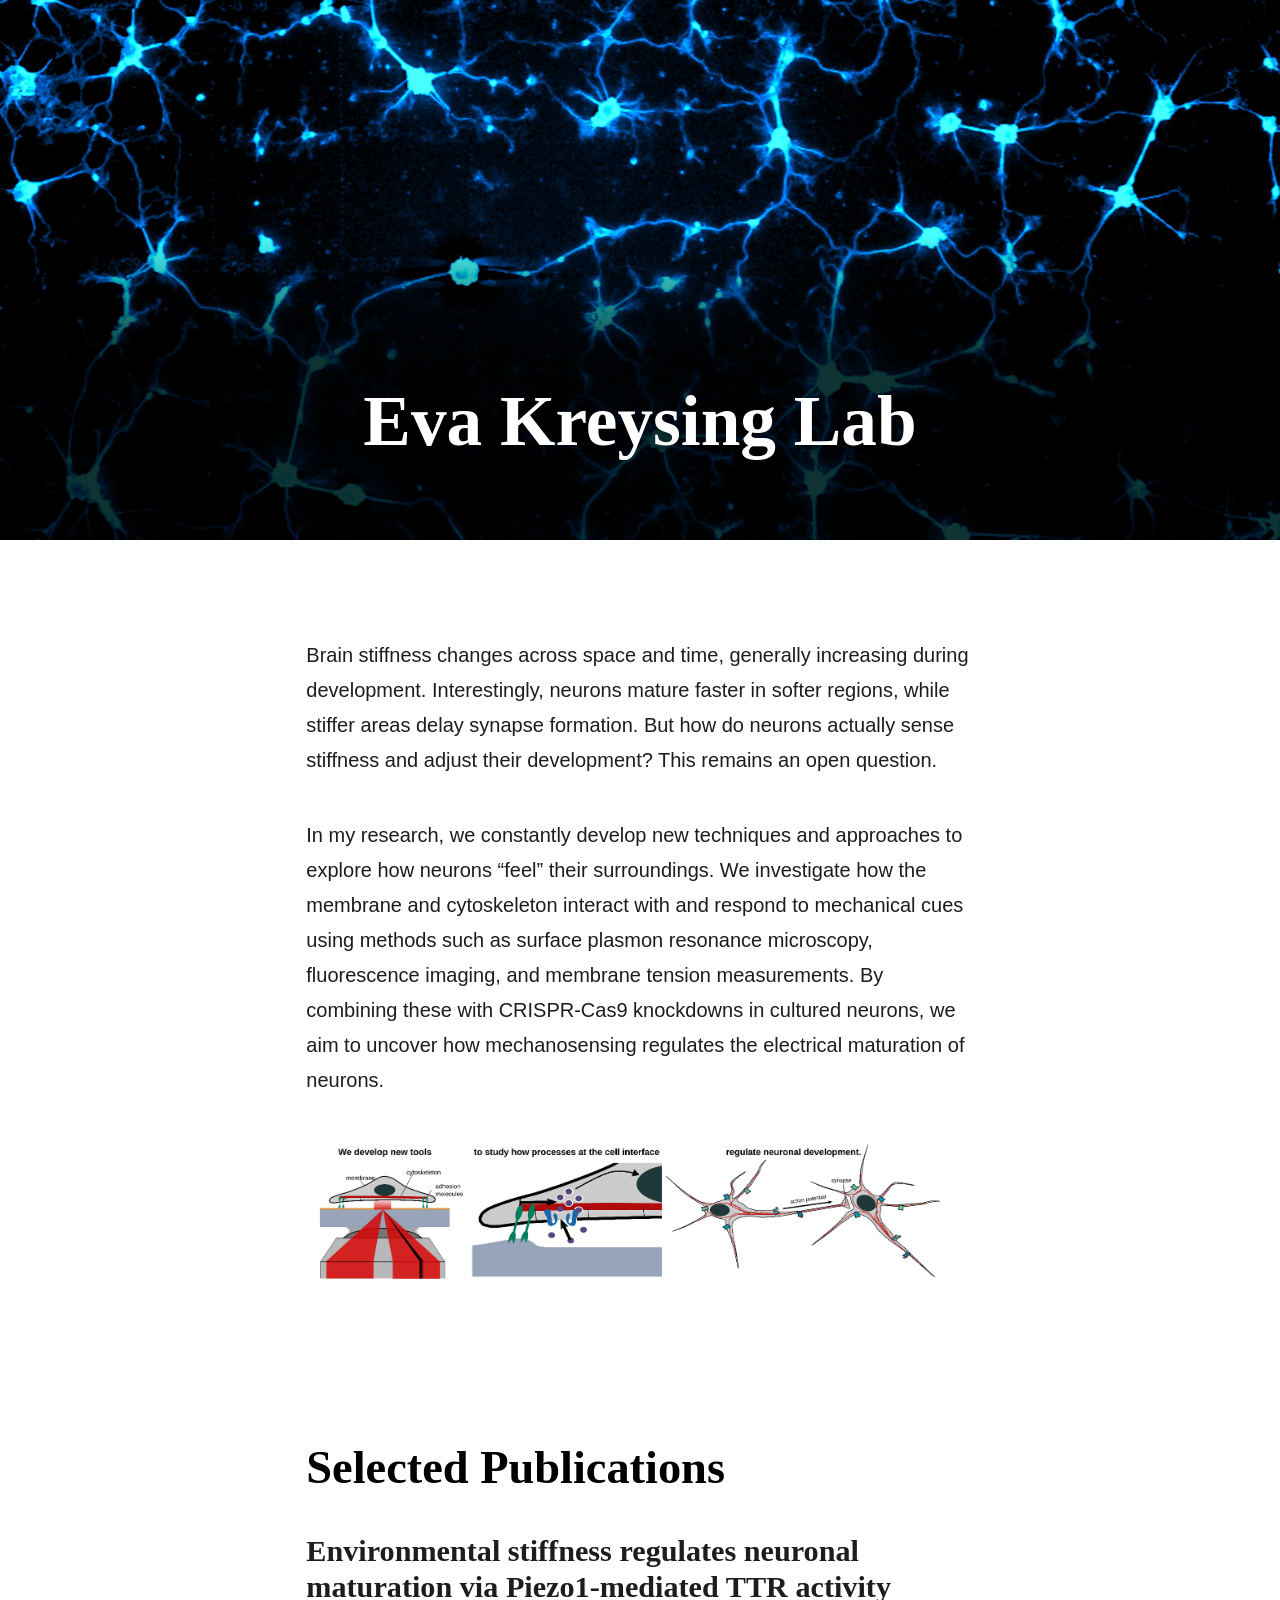
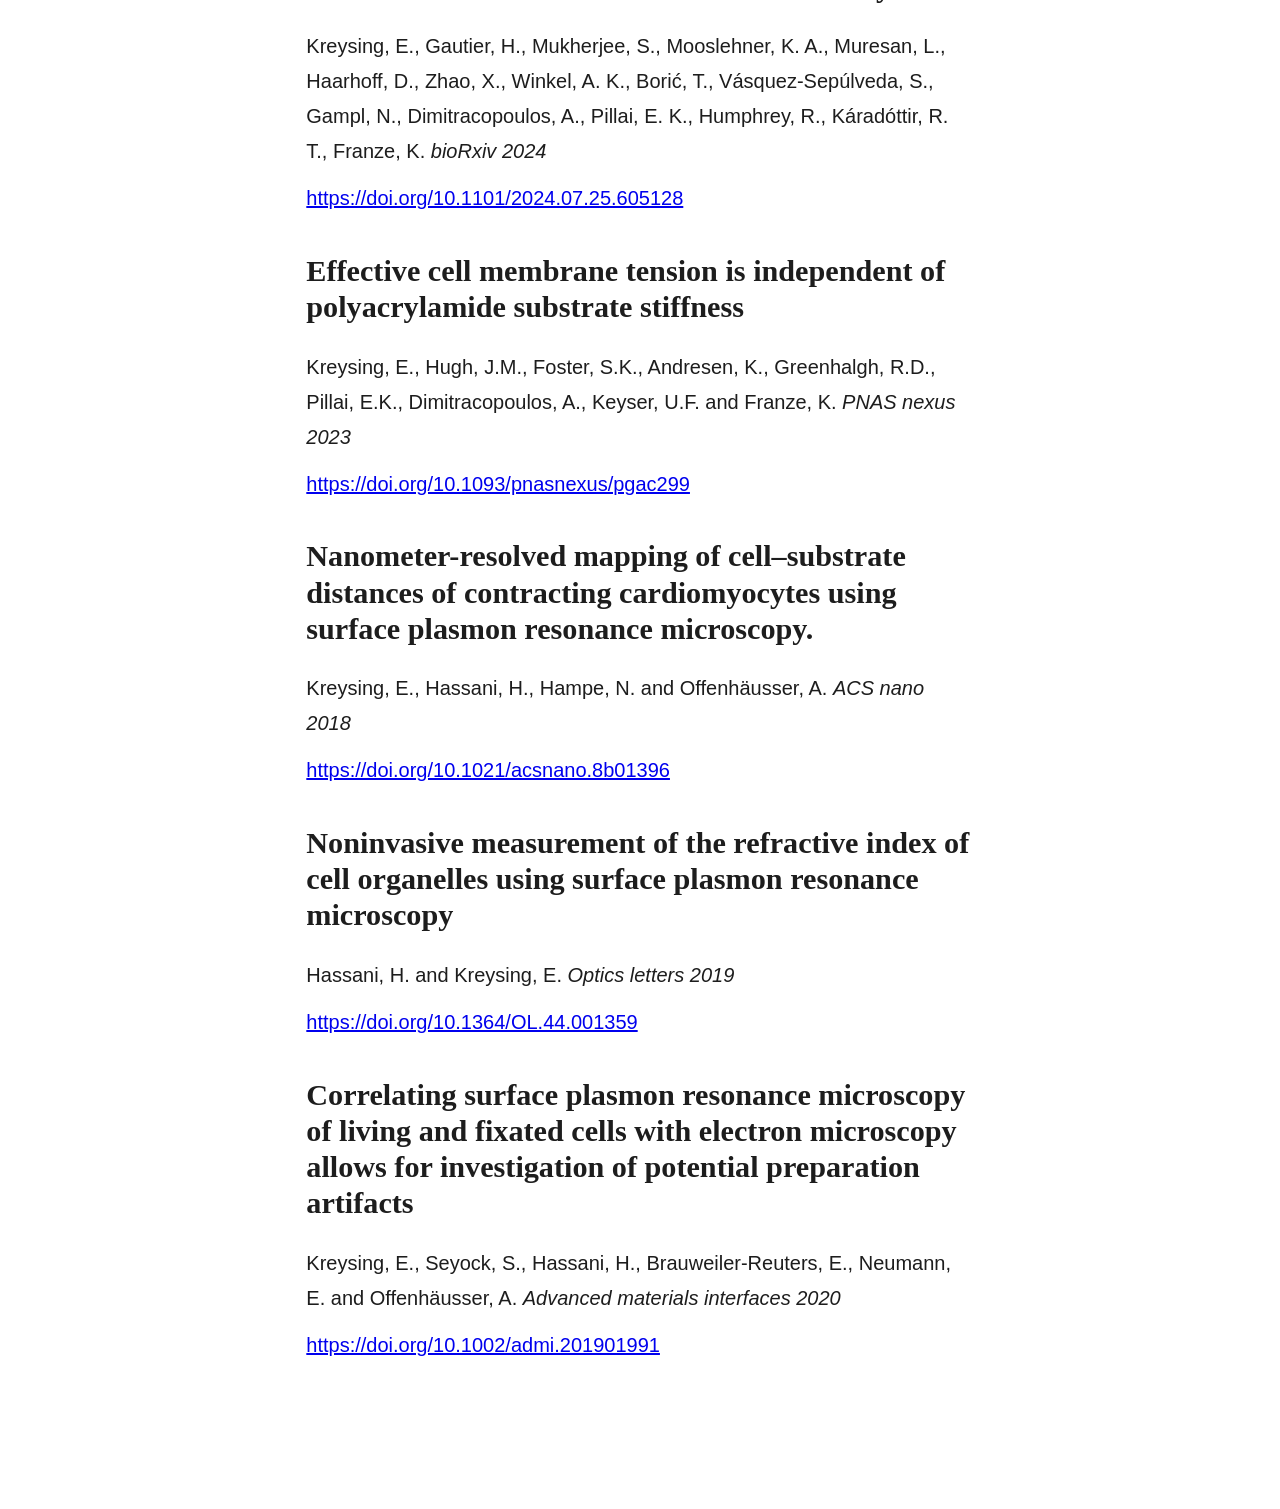
==== index.html @ b5c979ab "Deploying to gh-pages from @ erkannt/kreys.ing@1570299a2f9d4522e4a6a0d00754fcde0046ce03 🚀" ====
<!DOCTYPE html>
<html lang="en">
  <head>
    <meta charset="utf-8" />
    <meta name="viewport" content="width=device-width, initial-scale=1" />
    <title>Eva Kreysing Lab</title>
    <link rel="stylesheet" href="/styles.css" />
    <meta name="description" content="Eva Kreysing | Personal Page" />

    <meta property="og:title" content="Eva Kreysing Lab" />
    <meta property="og:url" content="https://kreys.ing" />
    <meta name="theme-color" content="#fafafa" />
  </head>

  <body>
    <div class="hero">
      <h1>Eva Kreysing Lab</h1>
    </div>
    <main>
      <section>
        <p>
          Brain stiffness changes across space and time, generally increasing
          during development. Interestingly, neurons mature faster in softer
          regions, while stiffer areas delay synapse formation. But how do
          neurons actually sense stiffness and adjust their development? This
          remains an open question.
        </p>
        <p>
          In my research, we constantly develop new techniques and approaches to
          explore how neurons “feel” their surroundings. We investigate how the
          membrane and cytoskeleton interact with and respond to mechanical cues
          using methods such as surface plasmon resonance microscopy,
          fluorescence imaging, and membrane tension measurements. By combining
          these with CRISPR-Cas9 knockdowns in cultured neurons, we aim to
          uncover how mechanosensing regulates the electrical maturation of
          neurons.
        </p>
        <img
          src="/kreysing_science.png"
          alt="Three illustrations below the sentence: 'We develop new tools to study how processes at the cell interface regulate neuronal development.' First illustration shows a surface plasmon resonance microscope, second the cell membrane an internal structures interacting with the surrounding, third shows two neurons and an action potential."
        />
      </section>

      <section>
        <h2>Selected Publications</h2>

        <ul class="publications">
          <li>
            <h3>
              Environmental stiffness regulates neuronal maturation via
              Piezo1-mediated TTR activity
            </h3>
            <p>
              Kreysing, E., Gautier, H., Mukherjee, S., Mooslehner, K. A.,
              Muresan, L., Haarhoff, D., Zhao, X., Winkel, A. K., Borić, T.,
              Vásquez-Sepúlveda, S., Gampl, N., Dimitracopoulos, A., Pillai, E.
              K., Humphrey, R., Káradóttir, R. T., Franze, K.
              <i>bioRxiv 2024</i>
            </p>
            <a href="https://doi.org/10.1101/2024.07.25.605128"
              >https://doi.org/10.1101/2024.07.25.605128</a
            >
          </li>

          <li>
            <h3>
              Effective cell membrane tension is independent of polyacrylamide
              substrate stiffness
            </h3>
            <p>
              Kreysing, E., Hugh, J.M., Foster, S.K., Andresen, K., Greenhalgh,
              R.D., Pillai, E.K., Dimitracopoulos, A., Keyser, U.F. and Franze,
              K. <i>PNAS nexus 2023</i>
            </p>
            <a href="https://doi.org/10.1093/pnasnexus/pgac299">
              https://doi.org/10.1093/pnasnexus/pgac299</a
            >
          </li>
          <li>
            <h3>
              Nanometer-resolved mapping of cell–substrate distances of
              contracting cardiomyocytes using surface plasmon resonance
              microscopy.
            </h3>
            <p>
              Kreysing, E., Hassani, H., Hampe, N. and Offenhäusser, A.
              <i>ACS nano 2018</i>
            </p>
            <a href="https://doi.org/10.1021/acsnano.8b01396"
              >https://doi.org/10.1021/acsnano.8b01396</a
            >
          </li>
          <li>
            <h3>
              Noninvasive measurement of the refractive index of cell organelles
              using surface plasmon resonance microscopy
            </h3>
            <p>Hassani, H. and Kreysing, E. <i>Optics letters 2019</i></p>
            <a href="https://doi.org/10.1364/OL.44.001359"
              >https://doi.org/10.1364/OL.44.001359</a
            >
          </li>
          <li>
            <h3>
              Correlating surface plasmon resonance microscopy of living and
              fixated cells with electron microscopy allows for investigation of
              potential preparation artifacts
            </h3>
            <p>
              Kreysing, E., Seyock, S., Hassani, H., Brauweiler‐Reuters, E.,
              Neumann, E. and Offenhäusser, A.
              <i>Advanced materials interfaces 2020</i>
            </p>
            <a
              href="https://advanced.onlinelibrary.wiley.com/doi/10.1002/admi.201901991"
              >https://doi.org/10.1002/admi.201901991</a
            >
          </li>
        </ul>
      </section>
    </main>
  </body>
</html>
---- styles.css ----
:root{--font--2:clamp(.7813rem,.7736rem + .0341vw,.8rem);--font--1:clamp(.9375rem,.9119rem + .1136vw,1rem);--font-0:clamp(1.125rem,1.0739rem + .2273vw,1.25rem);--font-1:clamp(1.35rem,1.2631rem + .3864vw,1.5625rem);--font-2:clamp(1.62rem,1.4837rem + .6057vw,1.9531rem);--font-3:clamp(1.944rem,1.7405rem + .9044vw,2.4414rem);--font-4:clamp(2.3328rem,2.0387rem + 1.3072vw,3.0518rem);--font-5:clamp(2.7994rem,2.384rem + 1.8461vw,3.8147rem);--space-3xs:clamp(.3125rem,.3125rem + 0vw,.3125rem);--space-2xs:clamp(.5625rem,.5369rem + .1136vw,.625rem);--space-xs:clamp(.875rem,.8494rem + .1136vw,.9375rem);--space-s:clamp(1.125rem,1.0739rem + .2273vw,1.25rem);--space-m:clamp(1.6875rem,1.6108rem + .3409vw,1.875rem);--space-l:clamp(2.25rem,2.1477rem + .4545vw,2.5rem);--space-xl:clamp(3.375rem,3.2216rem + .6818vw,3.75rem);--space-2xl:clamp(4.5rem,4.2955rem + .9091vw,5rem);--space-3xl:clamp(6.75rem,6.4432rem + 1.3636vw,7.5rem)}body{margin:0;margin-bottom:var(--space-3xl);font-family:sans-serif}html{font-size:var(--font-0);line-height:1.75}h1,h2,h3,h4,h5,h6{margin:0 0 .8em;font-family:Charter,Bitstream Charter,Sitka Text,Cambria,serif;font-weight:800;line-height:1.2}h1{font-size:var(--font-4)}h2{font-size:var(--font-3)}h3{font-size:var(--font-2)}h4{font-size:var(--font-1)}h5,h6{font-size:var(--font-0)}p,ul,ol{color:#1d1d1d;margin-bottom:2em}img{max-width:95%}main{max-width:60ch;padding:0 var(--space-s);margin:0 auto}section{margin-bottom:var(--space-3xl)}.hero{width:100vw;height:60vh;margin-bottom:var(--space-2xl);background-color:teal;background-image:url(/neurons.webp);background-position:50%;background-repeat:no-repeat;background-size:cover;align-items:end;display:flex}.hero h1{font-size:var(--font-5);color:#fff;text-align:center;text-shadow:4px 4px 8px rgba(0,0,0,.5);background-image:linear-gradient(transparent,rgba(0,0,0,.8) 40%);width:100%;height:30%;margin:0;padding-top:2em}.publications{padding-left:0;list-style:none}.publications h3{font-size:var(--font-1)}.publications li{margin-bottom:var(--space-m)}.publications p{margin-bottom:var(--space-2xs)}.publications a{margin-bottom:var(--space-2xs)}
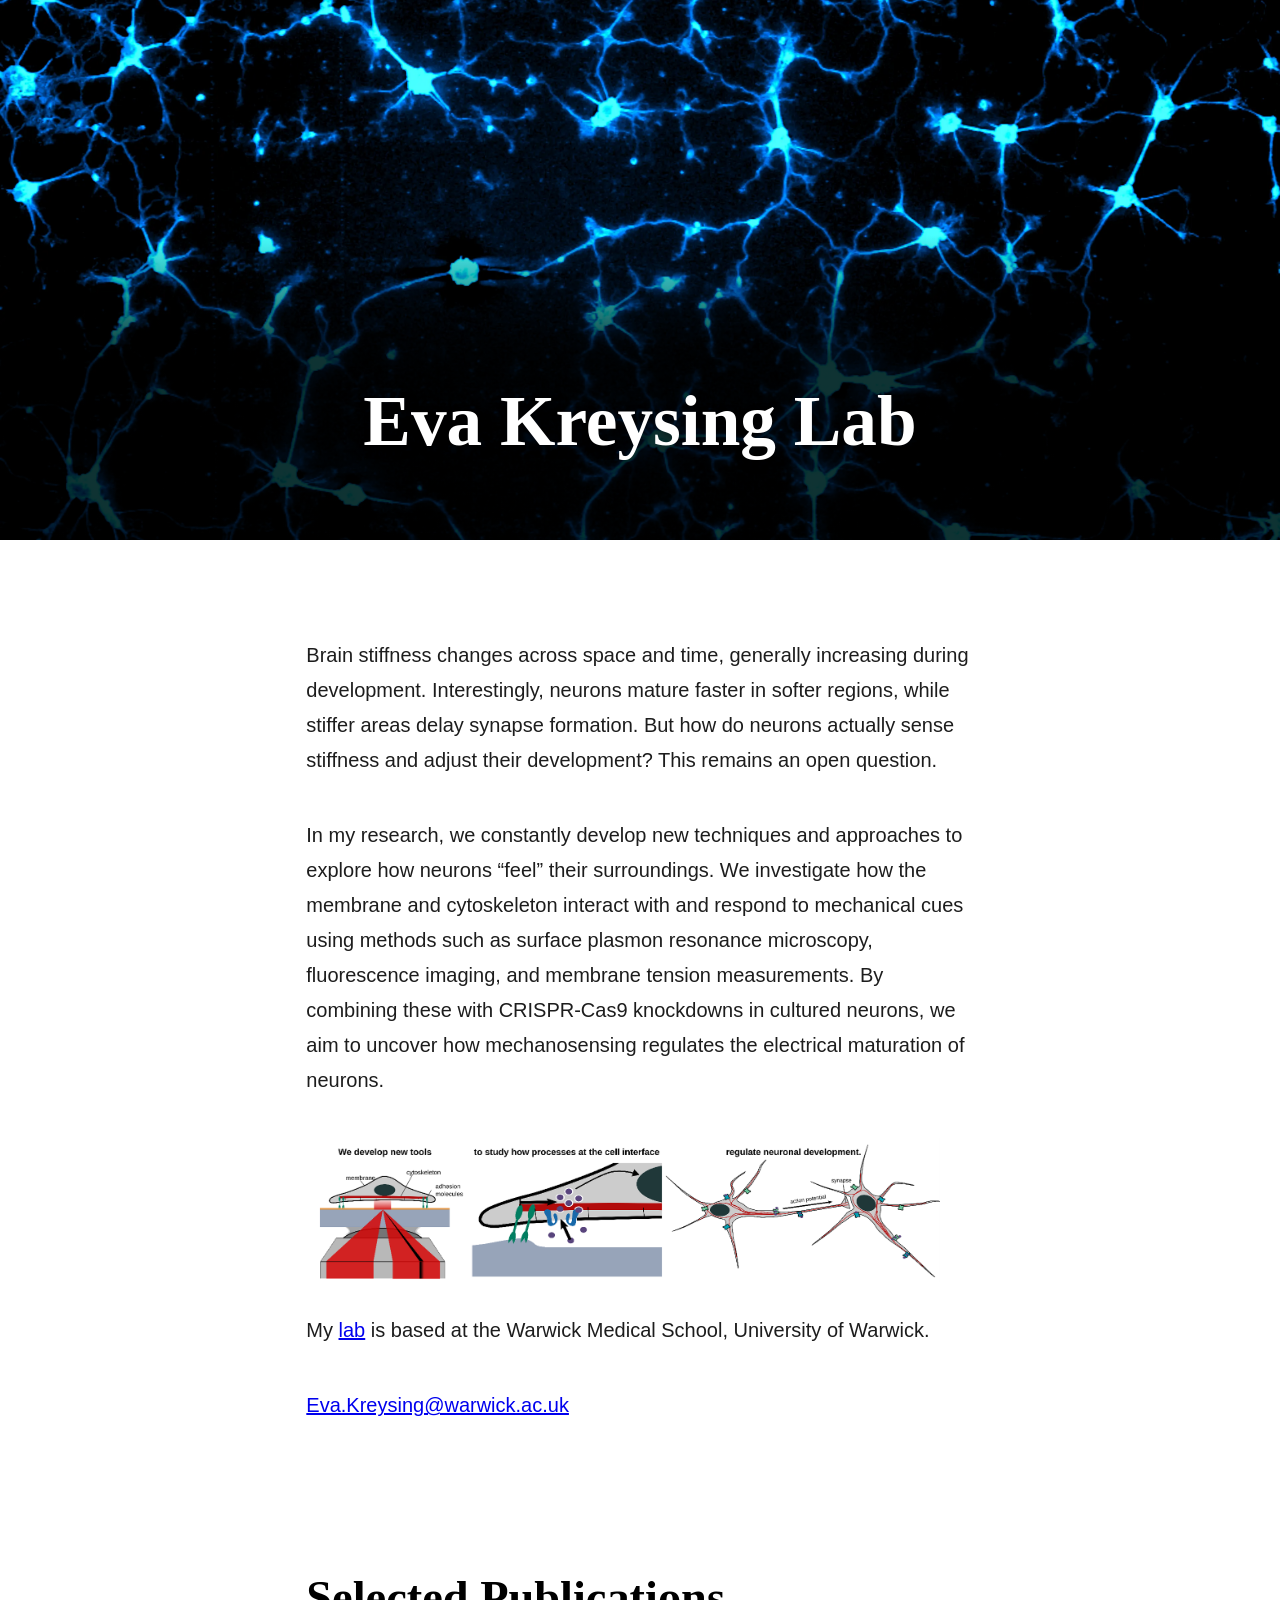
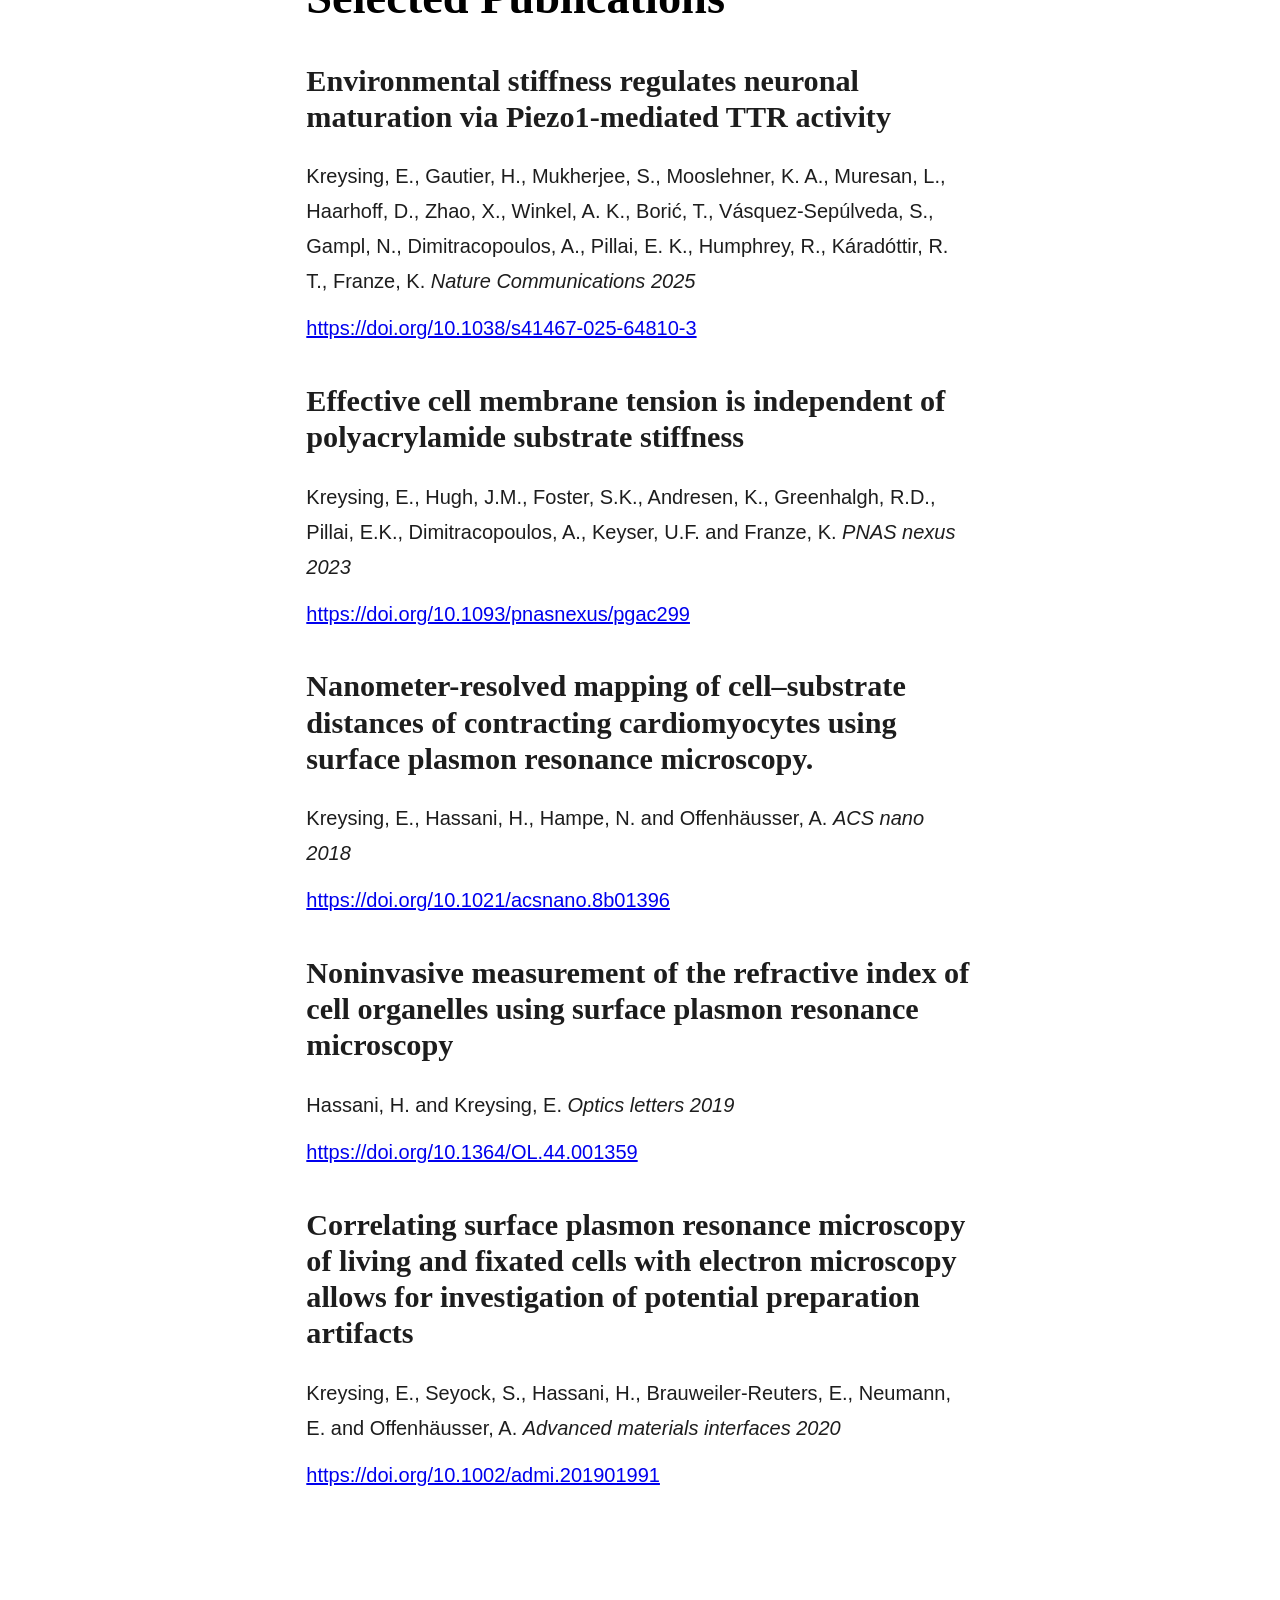
==== commit 61d84c8b: "Deploying to gh-pages from @ erkannt/kreys.ing@bd96f52e9e09406fa14132474ef6d56cc609c31e 🚀" ====
--- a/index.html
+++ b/index.html
@@ -39,6 +39,10 @@
           src="/kreysing_science.png"
           alt="Three illustrations below the sentence: 'We develop new tools to study how processes at the cell interface regulate neuronal development.' First illustration shows a surface plasmon resonance microscope, second the cell membrane an internal structures interacting with the surrounding, third shows two neurons and an action potential."
         />
+        <p>
+          My <a href="https://warwick.ac.uk/fac/sci/med/research/biomedical/labs/ekreysing/">lab</a> is based at the Warwick Medical School, University of Warwick.
+        </p>
+        <a href="mailto:Eva.Kreysing@warwick.ac.uk">Eva.Kreysing@warwick.ac.uk</a>
       </section>
 
       <section>
@@ -55,10 +59,10 @@
               Muresan, L., Haarhoff, D., Zhao, X., Winkel, A. K., Borić, T.,
               Vásquez-Sepúlveda, S., Gampl, N., Dimitracopoulos, A., Pillai, E.
               K., Humphrey, R., Káradóttir, R. T., Franze, K.
-              <i>bioRxiv 2024</i>
+              <i>Nature Communications 2025</i>
             </p>
-            <a href="https://doi.org/10.1101/2024.07.25.605128"
-              >https://doi.org/10.1101/2024.07.25.605128</a
+            <a href="https://doi.org/10.1038/s41467-025-64810-3"
+              >https://doi.org/10.1038/s41467-025-64810-3</a
             >
           </li>
 
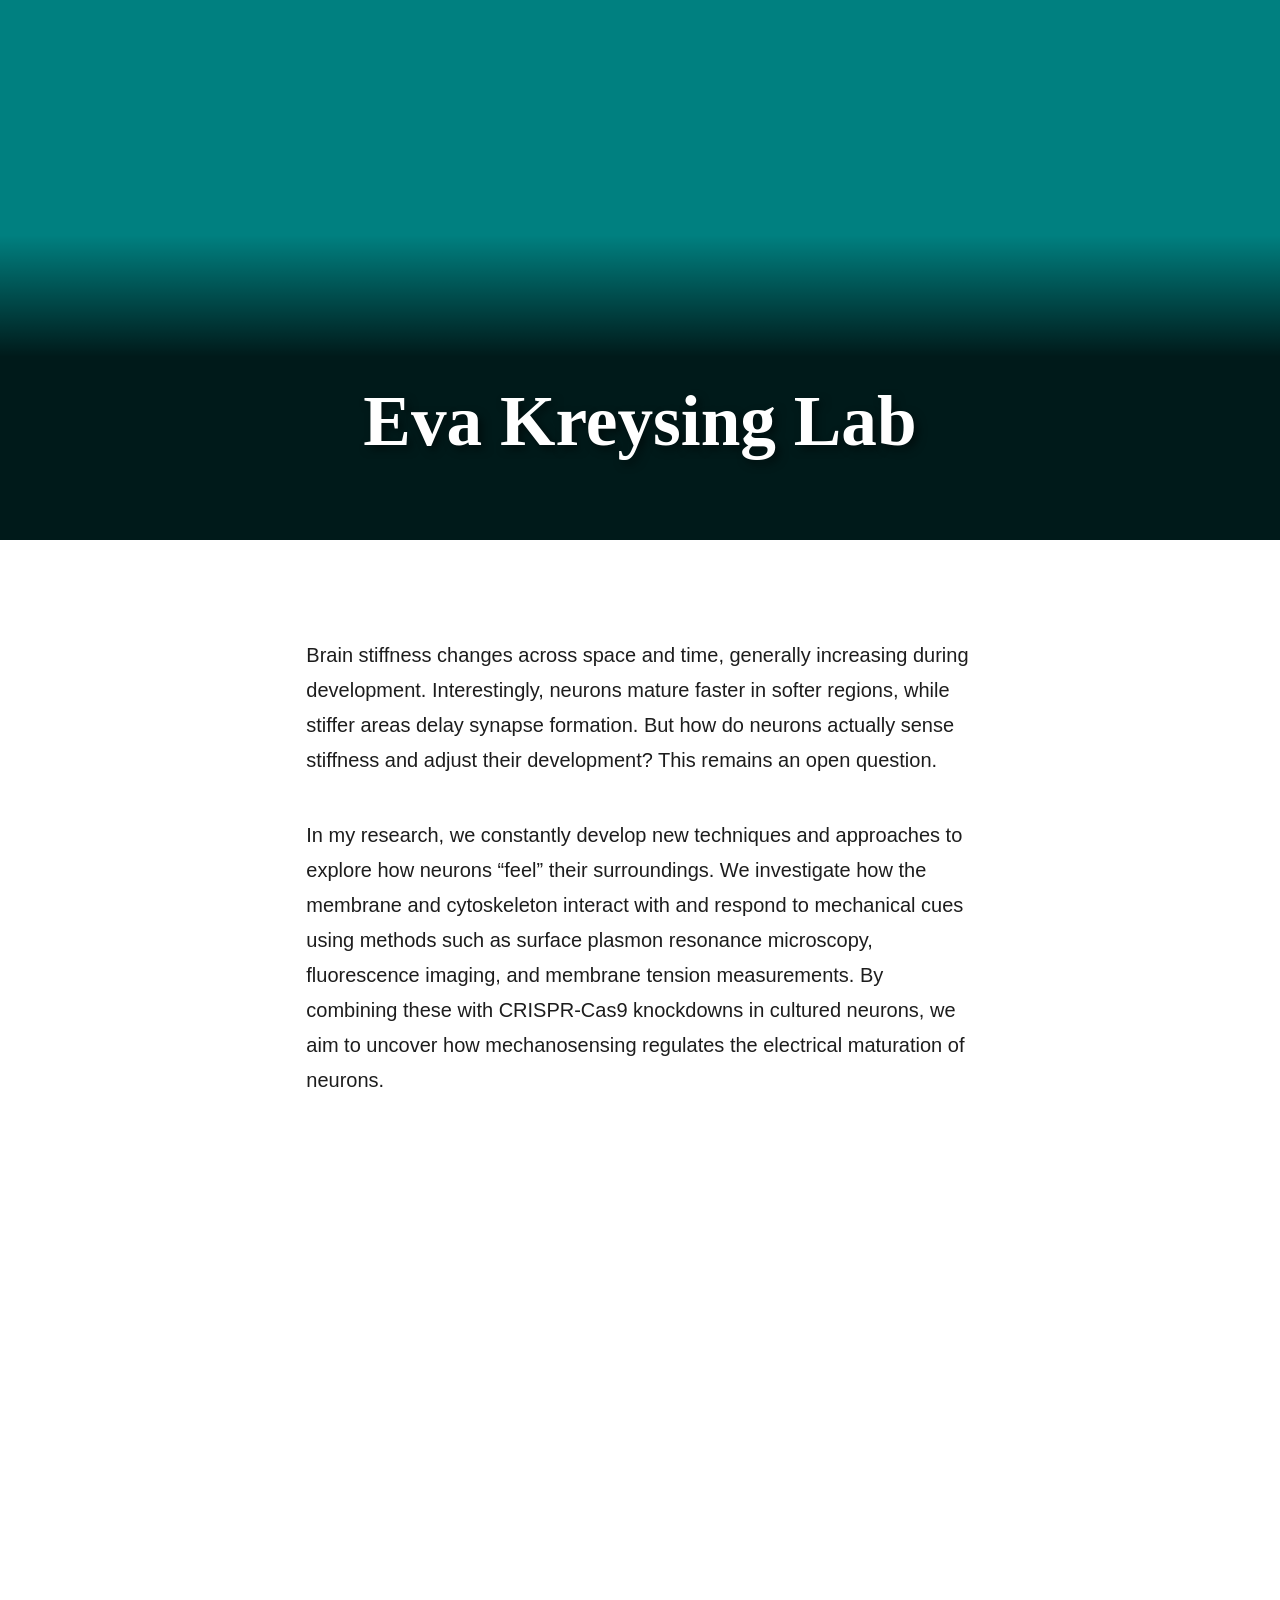
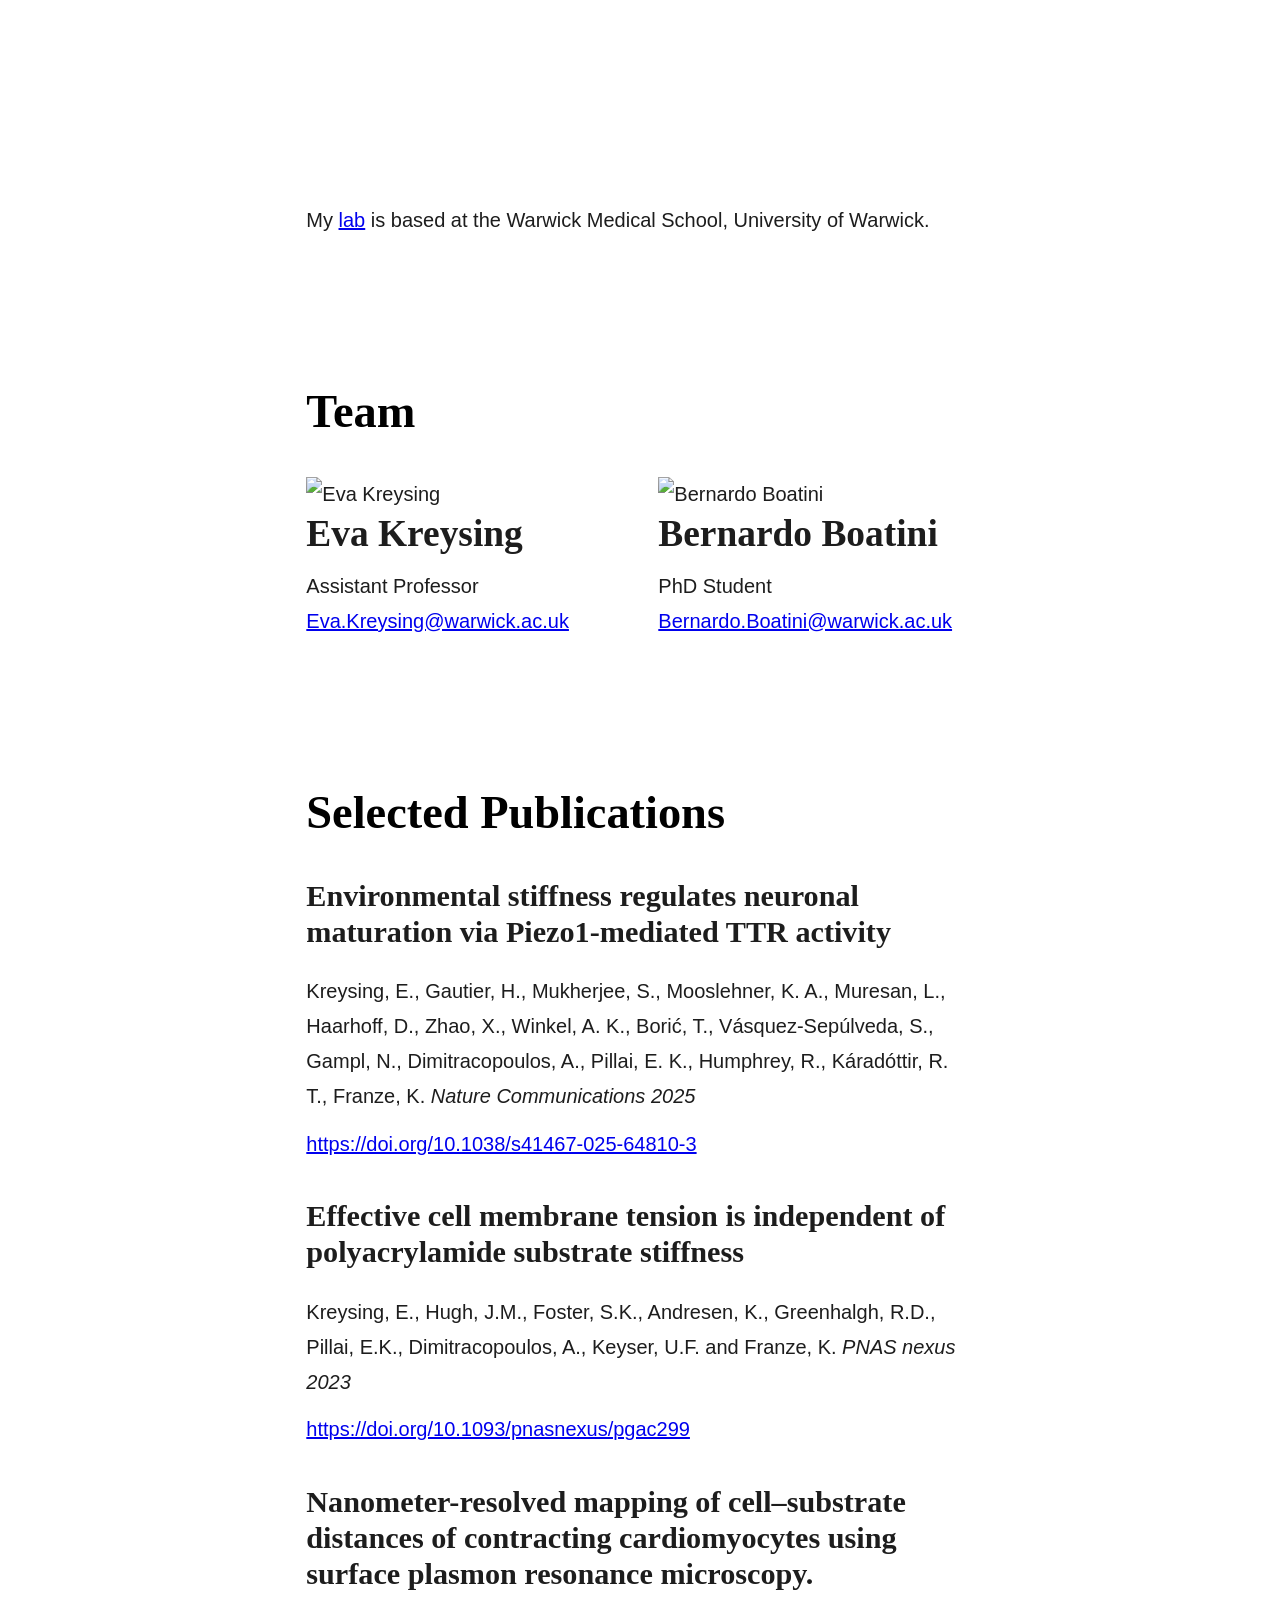
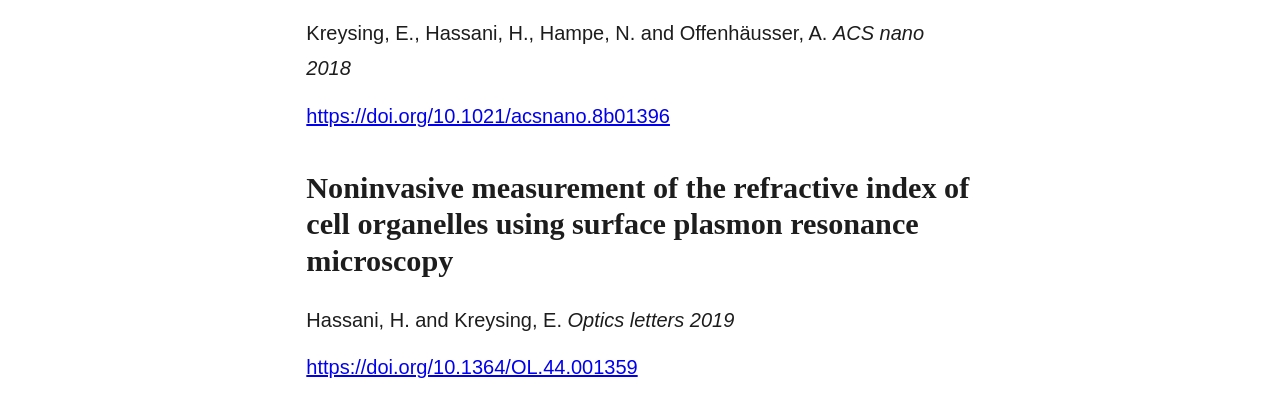
==== commit 09855d17: "Deploying to gh-pages from @ erkannt/kreys.ing@c8f81e4a27aedae83b6a48de64091ac838dd884d 🚀" ====
--- a/index.html
+++ b/index.html
@@ -1,127 +1,147 @@
 <!DOCTYPE html>
 <html lang="en">
-  <head>
-    <meta charset="utf-8" />
-    <meta name="viewport" content="width=device-width, initial-scale=1" />
-    <title>Eva Kreysing Lab</title>
-    <link rel="stylesheet" href="/styles.css" />
-    <meta name="description" content="Eva Kreysing | Personal Page" />
 
-    <meta property="og:title" content="Eva Kreysing Lab" />
-    <meta property="og:url" content="https://kreys.ing" />
-    <meta name="theme-color" content="#fafafa" />
-  </head>
+	<head>
+		<meta charset="utf-8">
+		<meta name="viewport" content="width=device-width, initial-scale=1">
+		<title>Eva Kreysing Lab</title>
+		<link rel="stylesheet" href="/styles.css">
+		<meta name="description" content="Eva Kreysing | Personal Page">
 
-  <body>
-    <div class="hero">
-      <h1>Eva Kreysing Lab</h1>
-    </div>
-    <main>
-      <section>
-        <p>
-          Brain stiffness changes across space and time, generally increasing
-          during development. Interestingly, neurons mature faster in softer
-          regions, while stiffer areas delay synapse formation. But how do
-          neurons actually sense stiffness and adjust their development? This
-          remains an open question.
-        </p>
-        <p>
-          In my research, we constantly develop new techniques and approaches to
-          explore how neurons “feel” their surroundings. We investigate how the
-          membrane and cytoskeleton interact with and respond to mechanical cues
-          using methods such as surface plasmon resonance microscopy,
-          fluorescence imaging, and membrane tension measurements. By combining
-          these with CRISPR-Cas9 knockdowns in cultured neurons, we aim to
-          uncover how mechanosensing regulates the electrical maturation of
-          neurons.
-        </p>
-        <img
-          src="/kreysing_science.png"
-          alt="Three illustrations below the sentence: 'We develop new tools to study how processes at the cell interface regulate neuronal development.' First illustration shows a surface plasmon resonance microscope, second the cell membrane an internal structures interacting with the surrounding, third shows two neurons and an action potential."
-        />
-        <p>
-          My <a href="https://warwick.ac.uk/fac/sci/med/research/biomedical/labs/ekreysing/">lab</a> is based at the Warwick Medical School, University of Warwick.
-        </p>
-        <a href="mailto:Eva.Kreysing@warwick.ac.uk">Eva.Kreysing@warwick.ac.uk</a>
-      </section>
+		<meta property="og:title" content="Eva Kreysing Lab">
+		<meta property="og:url" content="https://kreys.ing">
+		<meta name="theme-color" content="#fafafa">
+	</head>
 
-      <section>
-        <h2>Selected Publications</h2>
+	<body>
+		<div class="hero">
+			
+			<picture>
+				<source type="image/webp" srcset="https:&#x2F;&#x2F;kreys.ing&#x2F;processed_images&#x2F;neurons.68d968db35f8c916.webp 480w, https:&#x2F;&#x2F;kreys.ing&#x2F;processed_images&#x2F;neurons.966f71df59e18a5f.webp 768w, https:&#x2F;&#x2F;kreys.ing&#x2F;processed_images&#x2F;neurons.6e7024cf9009aaee.webp 1080w, https:&#x2F;&#x2F;kreys.ing&#x2F;processed_images&#x2F;neurons.c28ae81f8da900bb.webp 1440w, https:&#x2F;&#x2F;kreys.ing&#x2F;processed_images&#x2F;neurons.54fd474554b16be6.webp 1920w, https:&#x2F;&#x2F;kreys.ing&#x2F;processed_images&#x2F;neurons.7bde10e0ecec5815.webp 2560w, https:&#x2F;&#x2F;kreys.ing&#x2F;processed_images&#x2F;neurons.e0b0b18150ab5efc.webp 3200w" sizes="100vw">
+				
+				<img src="https:&#x2F;&#x2F;kreys.ing&#x2F;processed_images&#x2F;neurons.df9b9333d220cb15.jpg" width="1440" height="1241" alt="" fetchpriority="high">
+			</picture>
+			<h1>Eva Kreysing Lab</h1>
+		</div>
+		<main>
+			<section>
+				<p>
+					Brain stiffness changes across space and time, generally increasing
+					during development. Interestingly, neurons mature faster in softer
+					regions, while stiffer areas delay synapse formation. But how do
+					neurons actually sense stiffness and adjust their development? This
+					remains an open question.
+				</p>
+				<p>
+					In my research, we constantly develop new techniques and approaches to
+					explore how neurons “feel” their surroundings. We investigate how the
+					membrane and cytoskeleton interact with and respond to mechanical cues
+					using methods such as surface plasmon resonance microscopy,
+					fluorescence imaging, and membrane tension measurements. By combining
+					these with CRISPR-Cas9 knockdowns in cultured neurons, we aim to
+					uncover how mechanosensing regulates the electrical maturation of
+					neurons.
+				</p>
+				
+				<picture>
+					<source type="image/webp" srcset="https:&#x2F;&#x2F;kreys.ing&#x2F;processed_images&#x2F;kreysing_science.c30bfd4a95042c68.webp 400w, https:&#x2F;&#x2F;kreys.ing&#x2F;processed_images&#x2F;kreysing_science.ce4f23fff8c88ba6.webp 600w, https:&#x2F;&#x2F;kreys.ing&#x2F;processed_images&#x2F;kreysing_science.c1937091dae7c8b2.webp 800w, https:&#x2F;&#x2F;kreys.ing&#x2F;processed_images&#x2F;kreysing_science.348b2d1eead2359f.webp 1200w, https:&#x2F;&#x2F;kreys.ing&#x2F;processed_images&#x2F;kreysing_science.c5b51c559ebf8877.webp 1553w" sizes="(max-width: 640px) 95vw, 600px">
+					
+					<img src="https:&#x2F;&#x2F;kreys.ing&#x2F;processed_images&#x2F;kreysing_science.f3c78752b35c09b9.png" width="800" height="182" loading="lazy" decoding="async" alt="Three illustrations below the sentence: 'We develop new tools to study how processes at the cell interface regulate neuronal development.' First illustration shows a surface plasmon resonance microscope, second the cell membrane an internal structures interacting with the surrounding, third shows two neurons and an action potential.">
+				</picture>
+				<p>
+					My <a href="https://warwick.ac.uk/fac/sci/med/research/biomedical/labs/ekreysing/">lab</a>
+					is based at the
+					Warwick Medical School, University of Warwick.
+				</p>
+			</section>
+			<section class="team">
+				<h2>Team</h2>
+				<ul>
+					
+					<li>
+						<img src="https:&#x2F;&#x2F;kreys.ing&#x2F;processed_images&#x2F;kreysing.c0b92f44b4415f9c.webp" width="399" height="513" alt="Eva Kreysing">
+						<h3>Eva Kreysing</h3>
+						<p>Assistant Professor</p>
+						<a href="mailto:Eva.Kreysing@warwick.ac.uk">Eva.Kreysing@warwick.ac.uk</a>
+					</li>
+					
+					<li>
+						<img src="https:&#x2F;&#x2F;kreys.ing&#x2F;processed_images&#x2F;bernardo.cd25aa4de38eef77.webp" width="399" height="513" alt="Bernardo Boatini">
+						<h3>Bernardo Boatini</h3>
+						<p>PhD Student</p>
+						<a href="mailto:Bernardo.Boatini@warwick.ac.uk">Bernardo.Boatini@warwick.ac.uk</a>
+					</li>
+				</ul>
+			</section>
 
-        <ul class="publications">
-          <li>
-            <h3>
-              Environmental stiffness regulates neuronal maturation via
-              Piezo1-mediated TTR activity
-            </h3>
-            <p>
-              Kreysing, E., Gautier, H., Mukherjee, S., Mooslehner, K. A.,
-              Muresan, L., Haarhoff, D., Zhao, X., Winkel, A. K., Borić, T.,
-              Vásquez-Sepúlveda, S., Gampl, N., Dimitracopoulos, A., Pillai, E.
-              K., Humphrey, R., Káradóttir, R. T., Franze, K.
-              <i>Nature Communications 2025</i>
-            </p>
-            <a href="https://doi.org/10.1038/s41467-025-64810-3"
-              >https://doi.org/10.1038/s41467-025-64810-3</a
-            >
-          </li>
+			<section>
+				<h2>Selected Publications</h2>
 
-          <li>
-            <h3>
-              Effective cell membrane tension is independent of polyacrylamide
-              substrate stiffness
-            </h3>
-            <p>
-              Kreysing, E., Hugh, J.M., Foster, S.K., Andresen, K., Greenhalgh,
-              R.D., Pillai, E.K., Dimitracopoulos, A., Keyser, U.F. and Franze,
-              K. <i>PNAS nexus 2023</i>
-            </p>
-            <a href="https://doi.org/10.1093/pnasnexus/pgac299">
-              https://doi.org/10.1093/pnasnexus/pgac299</a
-            >
-          </li>
-          <li>
-            <h3>
-              Nanometer-resolved mapping of cell–substrate distances of
-              contracting cardiomyocytes using surface plasmon resonance
-              microscopy.
-            </h3>
-            <p>
-              Kreysing, E., Hassani, H., Hampe, N. and Offenhäusser, A.
-              <i>ACS nano 2018</i>
-            </p>
-            <a href="https://doi.org/10.1021/acsnano.8b01396"
-              >https://doi.org/10.1021/acsnano.8b01396</a
-            >
-          </li>
-          <li>
-            <h3>
-              Noninvasive measurement of the refractive index of cell organelles
-              using surface plasmon resonance microscopy
-            </h3>
-            <p>Hassani, H. and Kreysing, E. <i>Optics letters 2019</i></p>
-            <a href="https://doi.org/10.1364/OL.44.001359"
-              >https://doi.org/10.1364/OL.44.001359</a
-            >
-          </li>
-          <li>
-            <h3>
-              Correlating surface plasmon resonance microscopy of living and
-              fixated cells with electron microscopy allows for investigation of
-              potential preparation artifacts
-            </h3>
-            <p>
-              Kreysing, E., Seyock, S., Hassani, H., Brauweiler‐Reuters, E.,
-              Neumann, E. and Offenhäusser, A.
-              <i>Advanced materials interfaces 2020</i>
-            </p>
-            <a
-              href="https://advanced.onlinelibrary.wiley.com/doi/10.1002/admi.201901991"
-              >https://doi.org/10.1002/admi.201901991</a
-            >
-          </li>
-        </ul>
-      </section>
-    </main>
-  </body>
+				<ul class="publications">
+					<li>
+						<h3>
+							Environmental stiffness regulates neuronal maturation via
+							Piezo1-mediated TTR activity
+						</h3>
+						<p>
+							Kreysing, E., Gautier, H., Mukherjee, S., Mooslehner, K. A.,
+							Muresan, L., Haarhoff, D., Zhao, X., Winkel, A. K., Borić, T.,
+							Vásquez-Sepúlveda, S., Gampl, N., Dimitracopoulos, A., Pillai, E.
+							K., Humphrey, R., Káradóttir, R. T., Franze, K.
+							<i>Nature Communications 2025</i>
+						</p>
+						<a href="https://doi.org/10.1038/s41467-025-64810-3">https://doi.org/10.1038/s41467-025-64810-3</a>
+					</li>
+
+					<li>
+						<h3>
+							Effective cell membrane tension is independent of polyacrylamide
+							substrate stiffness
+						</h3>
+						<p>
+							Kreysing, E., Hugh, J.M., Foster, S.K., Andresen, K., Greenhalgh,
+							R.D., Pillai, E.K., Dimitracopoulos, A., Keyser, U.F. and Franze,
+							K. <i>PNAS nexus 2023</i>
+						</p>
+						<a href="https://doi.org/10.1093/pnasnexus/pgac299">
+							https://doi.org/10.1093/pnasnexus/pgac299
+						</a>
+					</li>
+					<li>
+						<h3>
+							Nanometer-resolved mapping of cell–substrate distances of
+							contracting cardiomyocytes using surface plasmon resonance
+							microscopy.
+						</h3>
+						<p>
+							Kreysing, E., Hassani, H., Hampe, N. and Offenhäusser, A.
+							<i>ACS nano 2018</i>
+						</p>
+						<a href="https://doi.org/10.1021/acsnano.8b01396">https://doi.org/10.1021/acsnano.8b01396</a>
+					</li>
+					<li>
+						<h3>
+							Noninvasive measurement of the refractive index of cell organelles
+							using surface plasmon resonance microscopy
+						</h3>
+						<p>Hassani, H. and Kreysing, E. <i>Optics letters 2019</i></p>
+						<a href="https://doi.org/10.1364/OL.44.001359">https://doi.org/10.1364/OL.44.001359</a>
+					</li>
+					<li>
+						<h3>
+							Correlating surface plasmon resonance microscopy of living and
+							fixated cells with electron microscopy allows for investigation of
+							potential preparation artifacts
+						</h3>
+						<p>
+							Kreysing, E., Seyock, S., Hassani, H., Brauweiler‐Reuters, E.,
+							Neumann, E. and Offenhäusser, A.
+							<i>Advanced materials interfaces 2020</i>
+						</p>
+						<a href="https://advanced.onlinelibrary.wiley.com/doi/10.1002/admi.201901991">https://doi.org/10.1002/admi.201901991</a>
+					</li>
+				</ul>
+			</section>
+		</main>
+	</body>
 </html>
--- a/styles.css
+++ b/styles.css
@@ -1 +1 @@
-:root{--font--2:clamp(.7813rem,.7736rem + .0341vw,.8rem);--font--1:clamp(.9375rem,.9119rem + .1136vw,1rem);--font-0:clamp(1.125rem,1.0739rem + .2273vw,1.25rem);--font-1:clamp(1.35rem,1.2631rem + .3864vw,1.5625rem);--font-2:clamp(1.62rem,1.4837rem + .6057vw,1.9531rem);--font-3:clamp(1.944rem,1.7405rem + .9044vw,2.4414rem);--font-4:clamp(2.3328rem,2.0387rem + 1.3072vw,3.0518rem);--font-5:clamp(2.7994rem,2.384rem + 1.8461vw,3.8147rem);--space-3xs:clamp(.3125rem,.3125rem + 0vw,.3125rem);--space-2xs:clamp(.5625rem,.5369rem + .1136vw,.625rem);--space-xs:clamp(.875rem,.8494rem + .1136vw,.9375rem);--space-s:clamp(1.125rem,1.0739rem + .2273vw,1.25rem);--space-m:clamp(1.6875rem,1.6108rem + .3409vw,1.875rem);--space-l:clamp(2.25rem,2.1477rem + .4545vw,2.5rem);--space-xl:clamp(3.375rem,3.2216rem + .6818vw,3.75rem);--space-2xl:clamp(4.5rem,4.2955rem + .9091vw,5rem);--space-3xl:clamp(6.75rem,6.4432rem + 1.3636vw,7.5rem)}body{margin:0;margin-bottom:var(--space-3xl);font-family:sans-serif}html{font-size:var(--font-0);line-height:1.75}h1,h2,h3,h4,h5,h6{margin:0 0 .8em;font-family:Charter,Bitstream Charter,Sitka Text,Cambria,serif;font-weight:800;line-height:1.2}h1{font-size:var(--font-4)}h2{font-size:var(--font-3)}h3{font-size:var(--font-2)}h4{font-size:var(--font-1)}h5,h6{font-size:var(--font-0)}p,ul,ol{color:#1d1d1d;margin-bottom:2em}img{max-width:95%}main{max-width:60ch;padding:0 var(--space-s);margin:0 auto}section{margin-bottom:var(--space-3xl)}.hero{width:100vw;height:60vh;margin-bottom:var(--space-2xl);background-color:teal;background-image:url(/neurons.webp);background-position:50%;background-repeat:no-repeat;background-size:cover;align-items:end;display:flex}.hero h1{font-size:var(--font-5);color:#fff;text-align:center;text-shadow:4px 4px 8px rgba(0,0,0,.5);background-image:linear-gradient(transparent,rgba(0,0,0,.8) 40%);width:100%;height:30%;margin:0;padding-top:2em}.publications{padding-left:0;list-style:none}.publications h3{font-size:var(--font-1)}.publications li{margin-bottom:var(--space-m)}.publications p{margin-bottom:var(--space-2xs)}.publications a{margin-bottom:var(--space-2xs)}+:root{--font--2:clamp(.7813rem, .7736rem + .0341vw, .8rem);--font--1:clamp(.9375rem, .9119rem + .1136vw, 1rem);--font-0:clamp(1.125rem, 1.0739rem + .2273vw, 1.25rem);--font-1:clamp(1.35rem, 1.2631rem + .3864vw, 1.5625rem);--font-2:clamp(1.62rem, 1.4837rem + .6057vw, 1.9531rem);--font-3:clamp(1.944rem, 1.7405rem + .9044vw, 2.4414rem);--font-4:clamp(2.3328rem, 2.0387rem + 1.3072vw, 3.0518rem);--font-5:clamp(2.7994rem, 2.384rem + 1.8461vw, 3.8147rem);--space-3xs:clamp(.3125rem, .3125rem + 0vw, .3125rem);--space-2xs:clamp(.5625rem, .5369rem + .1136vw, .625rem);--space-xs:clamp(.875rem, .8494rem + .1136vw, .9375rem);--space-s:clamp(1.125rem, 1.0739rem + .2273vw, 1.25rem);--space-m:clamp(1.6875rem, 1.6108rem + .3409vw, 1.875rem);--space-l:clamp(2.25rem, 2.1477rem + .4545vw, 2.5rem);--space-xl:clamp(3.375rem, 3.2216rem + .6818vw, 3.75rem);--space-2xl:clamp(4.5rem, 4.2955rem + .9091vw, 5rem);--space-3xl:clamp(6.75rem, 6.4432rem + 1.3636vw, 7.5rem)}body{margin:0;margin-bottom:var(--space-3xl);font-family:sans-serif}html{font-size:var(--font-0);line-height:1.75}h1,h2,h3,h4,h5,h6{margin:0 0 .8em;font-family:Charter,Bitstream Charter,Sitka Text,Cambria,serif;font-weight:800;line-height:1.2}h1{font-size:var(--font-4)}h2{font-size:var(--font-3)}h3{font-size:var(--font-2)}h4{font-size:var(--font-1)}h5,h6{font-size:var(--font-0)}p,ul,ol{color:#1d1d1d;margin-bottom:2em}img{max-width:95%;height:auto}main{max-width:60ch;padding:0 var(--space-s);margin:0 auto}section{margin-bottom:var(--space-3xl)}.hero{width:100vw;height:60vh;margin-bottom:var(--space-2xl);background-color:teal;align-items:end;display:flex;position:relative;overflow:hidden}.hero picture{width:100%;height:100%;position:absolute;top:0;bottom:0;left:0;right:0}.hero img{width:100%;height:100%;position:absolute;top:0;bottom:0;left:0;right:0}.hero img{object-fit:cover;object-position:center;max-width:100%}.hero h1{font-size:var(--font-5);color:#fff;text-align:center;text-shadow:4px 4px 8px rgba(0,0,0,.5);z-index:1;background-image:linear-gradient(transparent,rgba(0,0,0,.8) 40%);width:100%;height:30%;margin:0;padding-top:2em;position:relative}.team ul{gap:var(--space-m);flex-wrap:wrap;padding-left:0;list-style:none;display:flex}.team li{flex:12rem}.team li h3{margin-bottom:var(--space-2xs)}.team li p{margin:0}.team li a{margin:0}.team img{aspect-ratio:7/9;object-fit:cover;width:100%;max-width:100%;height:auto}.publications{padding-left:0;list-style:none}.publications h3{font-size:var(--font-1)}.publications li{margin-bottom:var(--space-m)}.publications p{margin-bottom:var(--space-2xs)}.publications a{margin-bottom:var(--space-2xs)}
